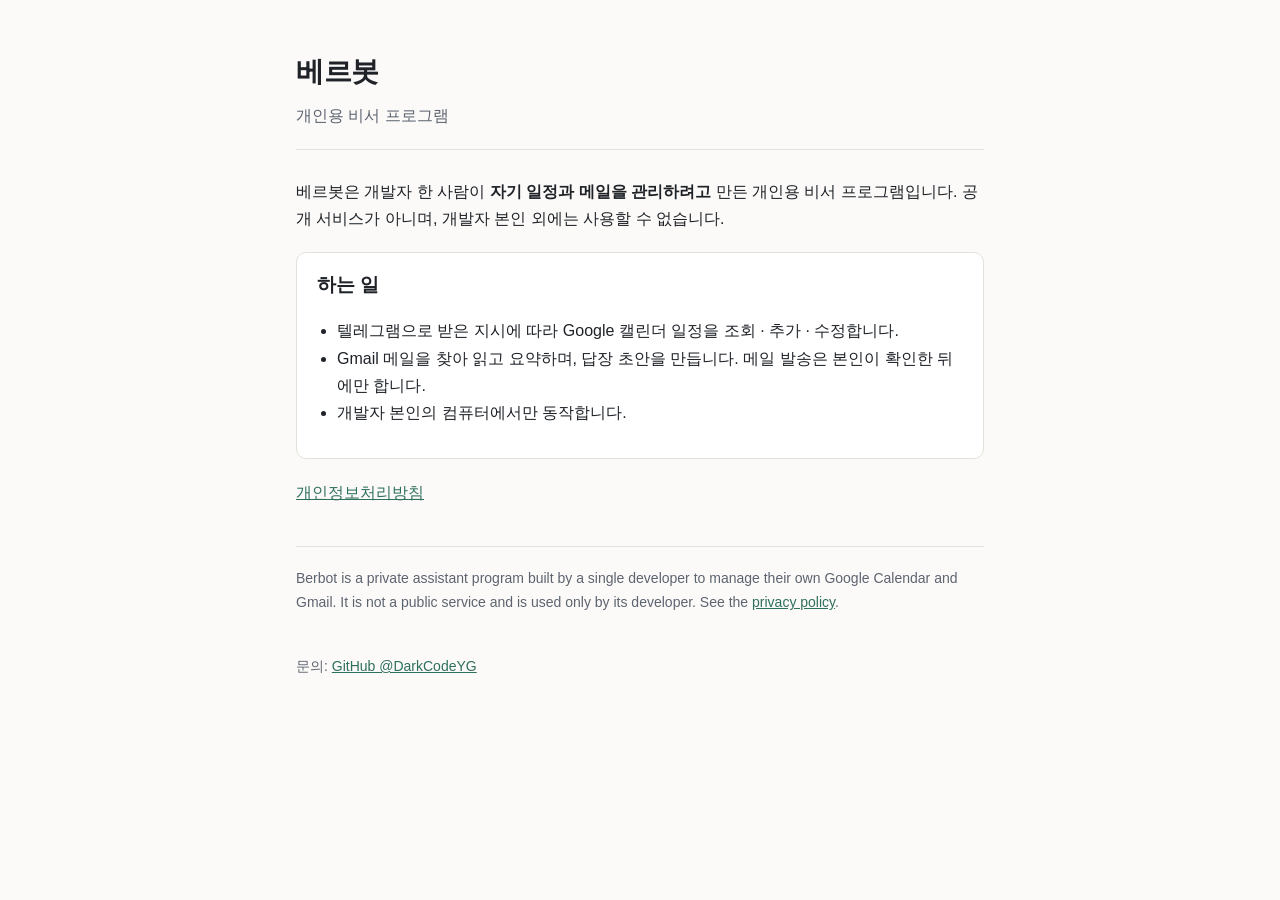
==== index.html @ 26dc25b7 "베르봇 소개 · 개인정보처리방침 페이지 Google OAuth 동의 화면(프로덕션 게시)에 필요한 홈페이지와 개인정보처리방침.  Co-Authored-By: Claude Opus " ====
<!doctype html>
<html lang="ko">
<head>
  <meta charset="utf-8">
  <meta name="viewport" content="width=device-width, initial-scale=1">
  <title>베르봇</title>
  <meta name="description" content="개발자 한 사람이 자기 일정과 메일을 관리하려고 만든 개인용 비서 프로그램">
  <link rel="stylesheet" href="style.css">
</head>
<body>
<main>
  <header>
    <h1>베르봇</h1>
    <p class="sub">개인용 비서 프로그램</p>
  </header>

  <p>베르봇은 개발자 한 사람이 <strong>자기 일정과 메일을 관리하려고</strong> 만든 개인용 비서 프로그램입니다.
     공개 서비스가 아니며, 개발자 본인 외에는 사용할 수 없습니다.</p>

  <div class="card">
    <h2 style="margin-top:0">하는 일</h2>
    <ul>
      <li>텔레그램으로 받은 지시에 따라 Google 캘린더 일정을 조회 · 추가 · 수정합니다.</li>
      <li>Gmail 메일을 찾아 읽고 요약하며, 답장 초안을 만듭니다. 메일 발송은 본인이 확인한 뒤에만 합니다.</li>
      <li>개발자 본인의 컴퓨터에서만 동작합니다.</li>
    </ul>
  </div>

  <p><a href="privacy.html">개인정보처리방침</a></p>

  <p class="en">Berbot is a private assistant program built by a single developer to manage their own
     Google Calendar and Gmail. It is not a public service and is used only by its developer.
     See the <a href="privacy.html">privacy policy</a>.</p>

  <footer>문의: <a href="https://github.com/DarkCodeYG">GitHub @DarkCodeYG</a></footer>
</main>
</body>
</html>
---- style.css ----
:root {
  --bg: #fbfaf8;
  --fg: #1f2328;
  --muted: #5d6470;
  --line: #e4e1dc;
  --accent: #2f6f5e;
  --card: #ffffff;
}
@media (prefers-color-scheme: dark) {
  :root {
    --bg: #161819;
    --fg: #e8e6e3;
    --muted: #a3a8ae;
    --line: #2c3033;
    --accent: #7cc4ad;
    --card: #1d2022;
  }
}
* { box-sizing: border-box; }
body {
  margin: 0;
  background: var(--bg);
  color: var(--fg);
  font: 16px/1.7 -apple-system, BlinkMacSystemFont, "Apple SD Gothic Neo", "Noto Sans KR", "Segoe UI", sans-serif;
}
main { max-width: 720px; margin: 0 auto; padding: 48px 16px 64px; }
header { border-bottom: 1px solid var(--line); padding-bottom: 20px; margin-bottom: 28px; }
h1 { font-size: 28px; margin: 0 0 6px; letter-spacing: -0.01em; }
h2 { font-size: 19px; margin: 32px 0 8px; }
p, li { color: var(--fg); }
.sub { color: var(--muted); margin: 0; }
ul { padding-left: 20px; }
a { color: var(--accent); }
.card { background: var(--card); border: 1px solid var(--line); border-radius: 10px; padding: 16px 20px; margin: 20px 0; }
.en { color: var(--muted); font-size: 14px; border-top: 1px solid var(--line); margin-top: 40px; padding-top: 20px; }
footer { color: var(--muted); font-size: 14px; margin-top: 40px; }
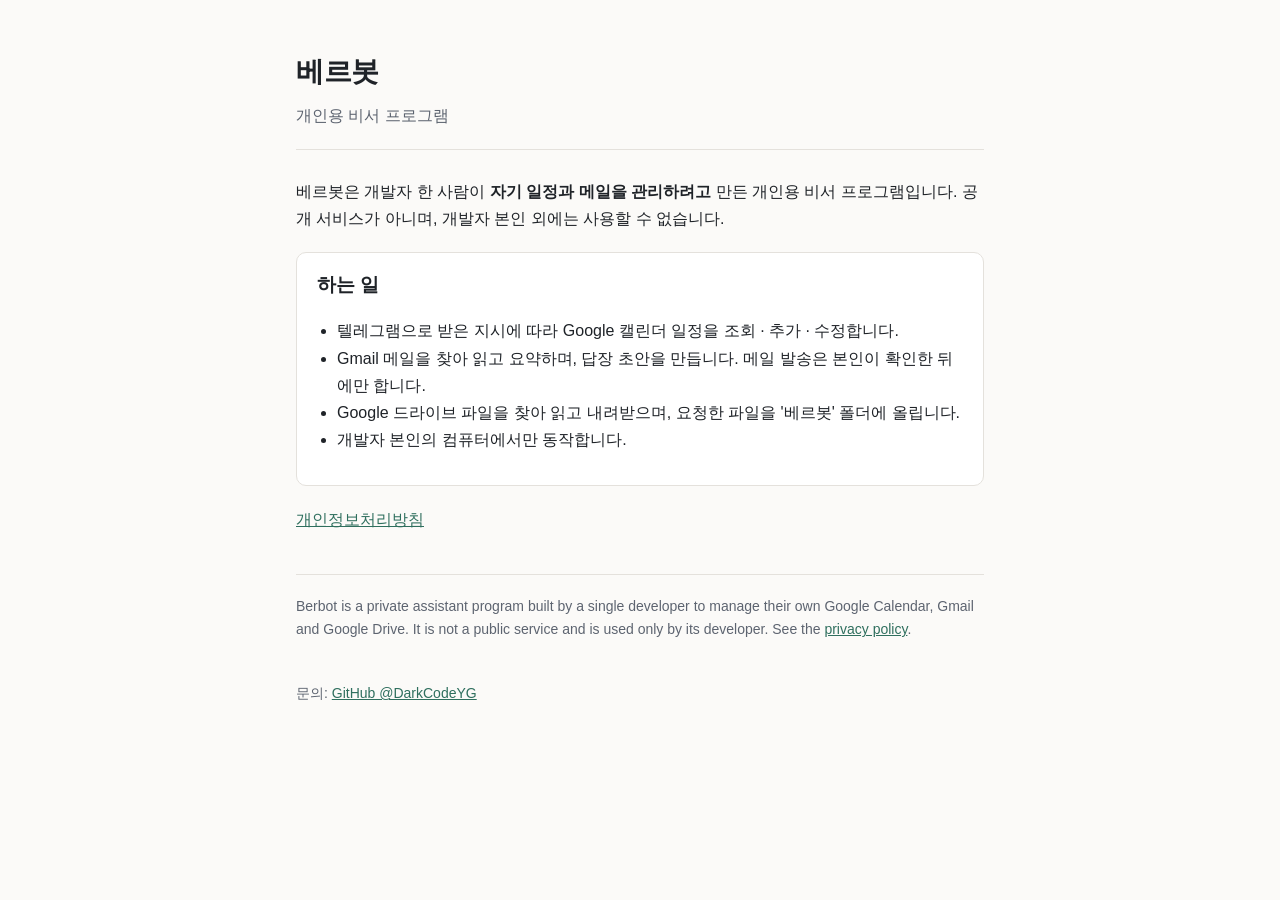
==== commit 4e2a48c9: "개인정보처리방침 · 소개에 구글 드라이브 접근 추가 드라이브는 전체 읽기 + '베르봇' 폴더로 올리기만(기존 파일 수정 · 삭제 · 공유 변경 권한 없음).  Co-Authored" ====
--- a/index.html
+++ b/index.html
@@ -22,6 +22,7 @@
     <ul>
       <li>텔레그램으로 받은 지시에 따라 Google 캘린더 일정을 조회 · 추가 · 수정합니다.</li>
       <li>Gmail 메일을 찾아 읽고 요약하며, 답장 초안을 만듭니다. 메일 발송은 본인이 확인한 뒤에만 합니다.</li>
+      <li>Google 드라이브 파일을 찾아 읽고 내려받으며, 요청한 파일을 '베르봇' 폴더에 올립니다.</li>
       <li>개발자 본인의 컴퓨터에서만 동작합니다.</li>
     </ul>
   </div>
@@ -29,7 +30,7 @@
   <p><a href="privacy.html">개인정보처리방침</a></p>
 
   <p class="en">Berbot is a private assistant program built by a single developer to manage their own
-     Google Calendar and Gmail. It is not a public service and is used only by its developer.
+     Google Calendar, Gmail and Google Drive. It is not a public service and is used only by its developer.
      See the <a href="privacy.html">privacy policy</a>.</p>
 
   <footer>문의: <a href="https://github.com/DarkCodeYG">GitHub @DarkCodeYG</a></footer>
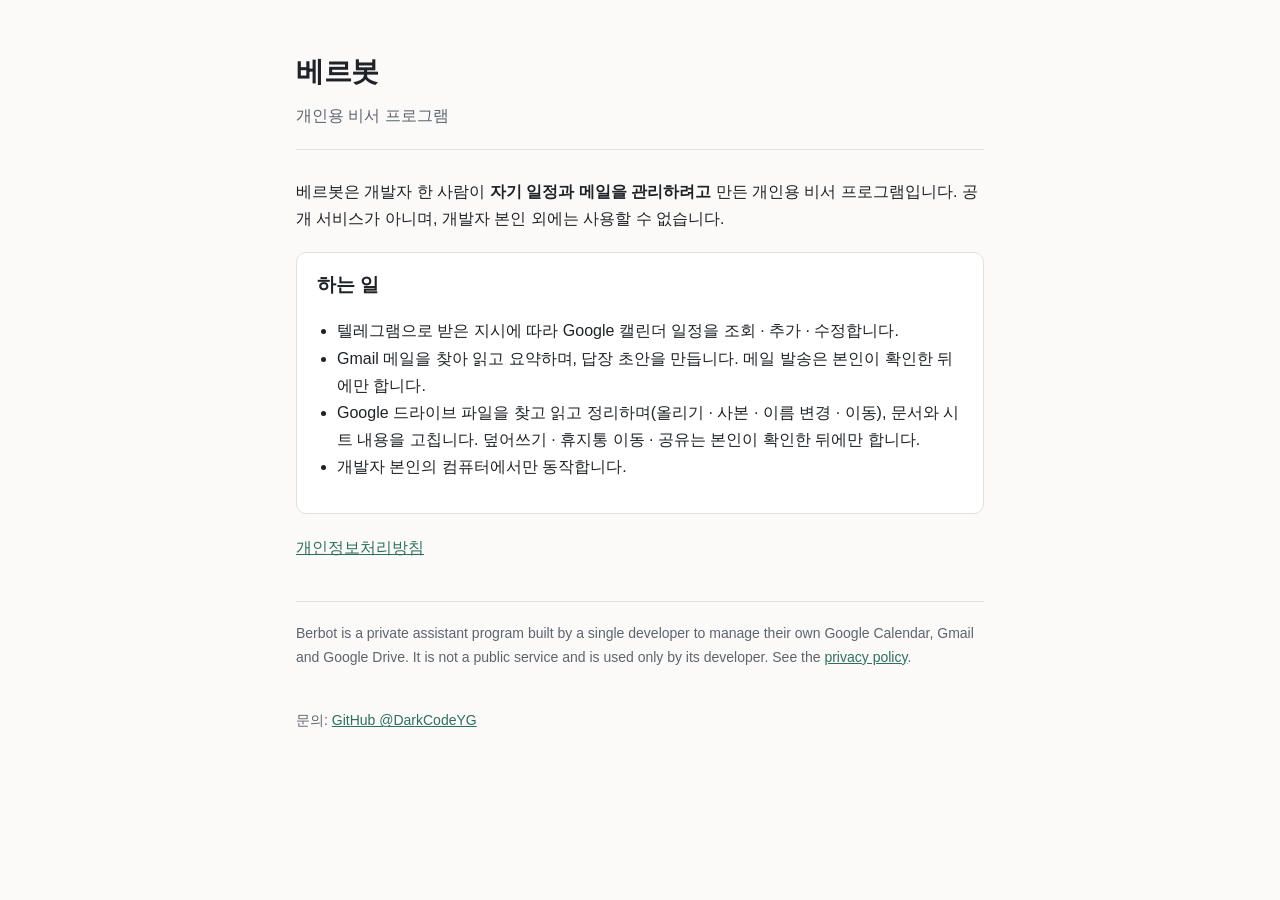
==== commit c9a629d2: "개인정보처리방침 · 소개: 드라이브 전체 권한(문서 · 시트 편집 포함)으로 갱신 덮어쓰기 · 휴지통 · 공유는 본인 확인 후, 영구 삭제는 하지 않음을 명시.  Co-Author" ====
--- a/index.html
+++ b/index.html
@@ -22,7 +22,8 @@
     <ul>
       <li>텔레그램으로 받은 지시에 따라 Google 캘린더 일정을 조회 · 추가 · 수정합니다.</li>
       <li>Gmail 메일을 찾아 읽고 요약하며, 답장 초안을 만듭니다. 메일 발송은 본인이 확인한 뒤에만 합니다.</li>
-      <li>Google 드라이브 파일을 찾아 읽고 내려받으며, 요청한 파일을 '베르봇' 폴더에 올립니다.</li>
+      <li>Google 드라이브 파일을 찾고 읽고 정리하며(올리기 · 사본 · 이름 변경 · 이동), 문서와 시트 내용을 고칩니다.
+          덮어쓰기 · 휴지통 이동 · 공유는 본인이 확인한 뒤에만 합니다.</li>
       <li>개발자 본인의 컴퓨터에서만 동작합니다.</li>
     </ul>
   </div>
